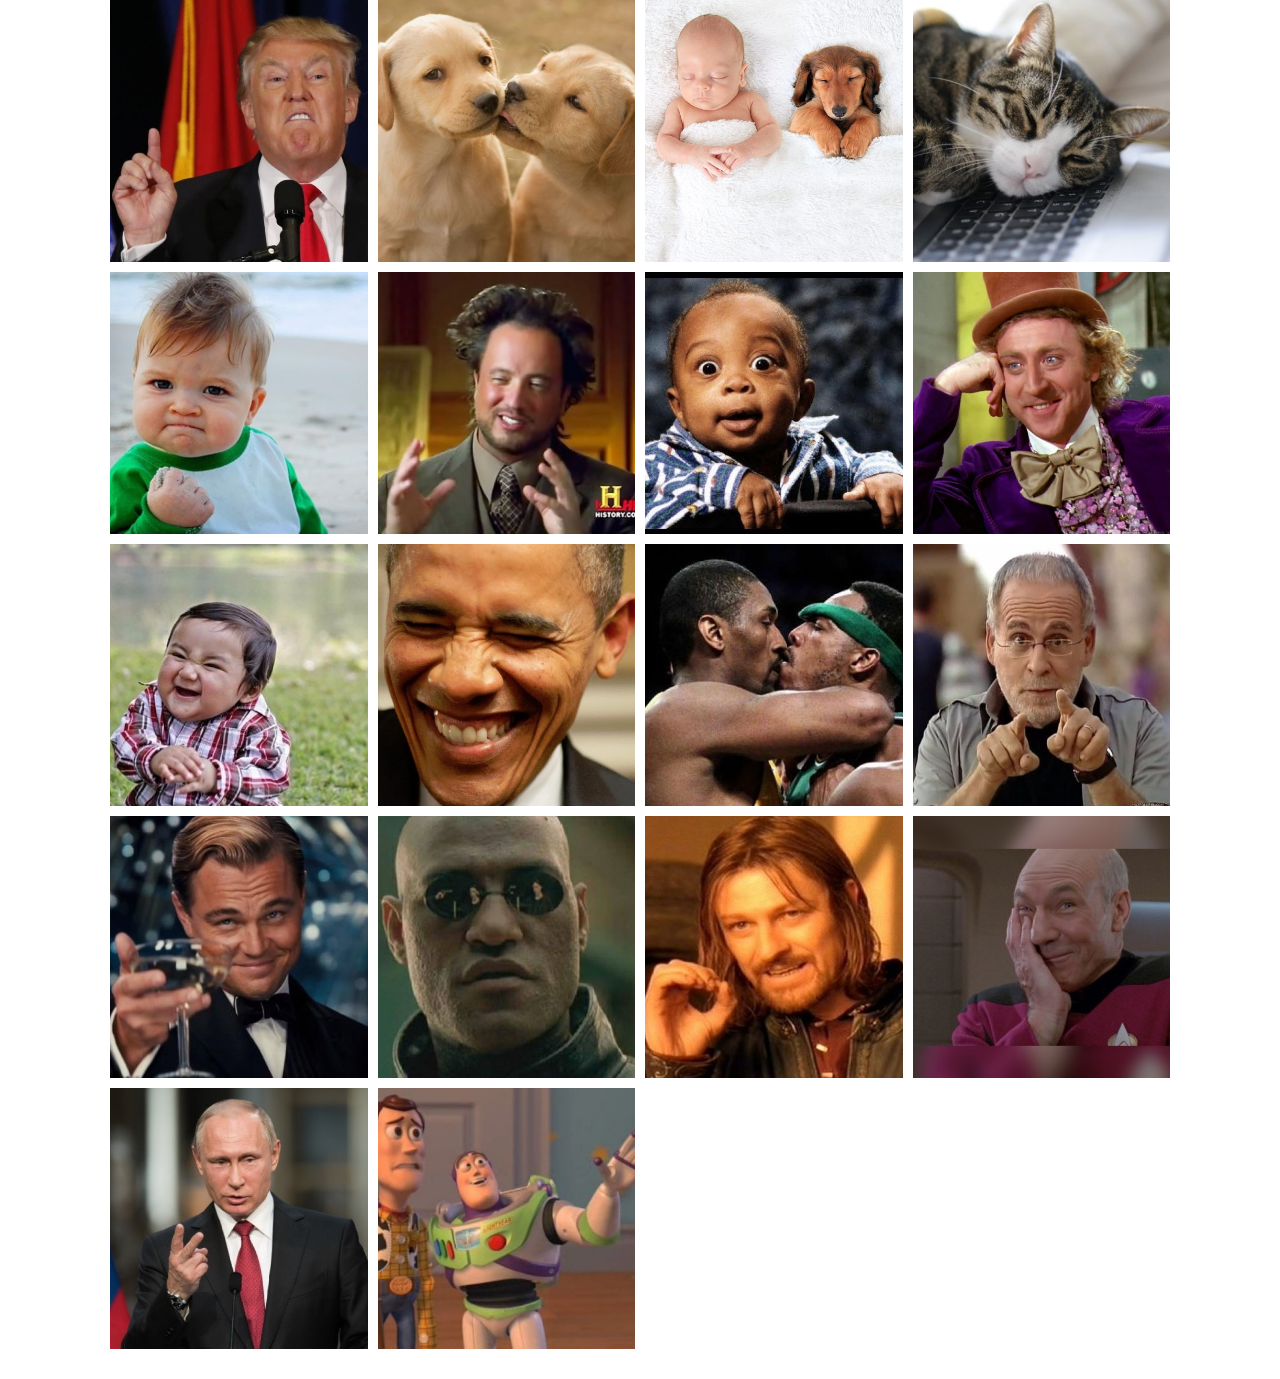
==== js/index.html @ a45c568f "fix" ====
<!DOCTYPE html>
<html lang="en">

<head>
    <title>Meme Generator</title>
    <link rel="stylesheet" href="css/main.css">
</head>

<body onload="init()">
    <section class="editor">
        <canvas width="500" height="500" onclick="onCanvasClick(event)"></canvas>
        <button onclick="onRemoveLine()">Remove Line</button>
        <input class="lineText" oninput="onInput(event)">
        <!-- <button onclick="onSave()" hidden>Save</button> -->
        <button onclick="onDownload()">Download</button>
    </section>
    <section class="gallery"></section>

    <script src="js/storage-service.js"></script>
    <script src="js/gallery.js"></script>
    <script src="js/meme-service.js"></script>
    <script src="js/main.js"></script>
</body>

</html>
---- js/css/main.css ----
body {
    margin: 0;
}

/* GALLERY */

.gallery {
    display: grid;
    margin: 0 auto 30px;
    max-width: 1060px;
    grid-template-columns: repeat(auto-fill, minmax(250px, 1fr));
    grid-gap: 10px;
}

.gallery div {
    /* border: 1px black solid; */
    /* width: 200px; */
    /* height: 200px; */
}

.gallery img {
    height: 100%;
    /* height: 200px; for bonus */
    width: 100%;
    object-fit: cover;
}
.hidden{
    display: none;
}
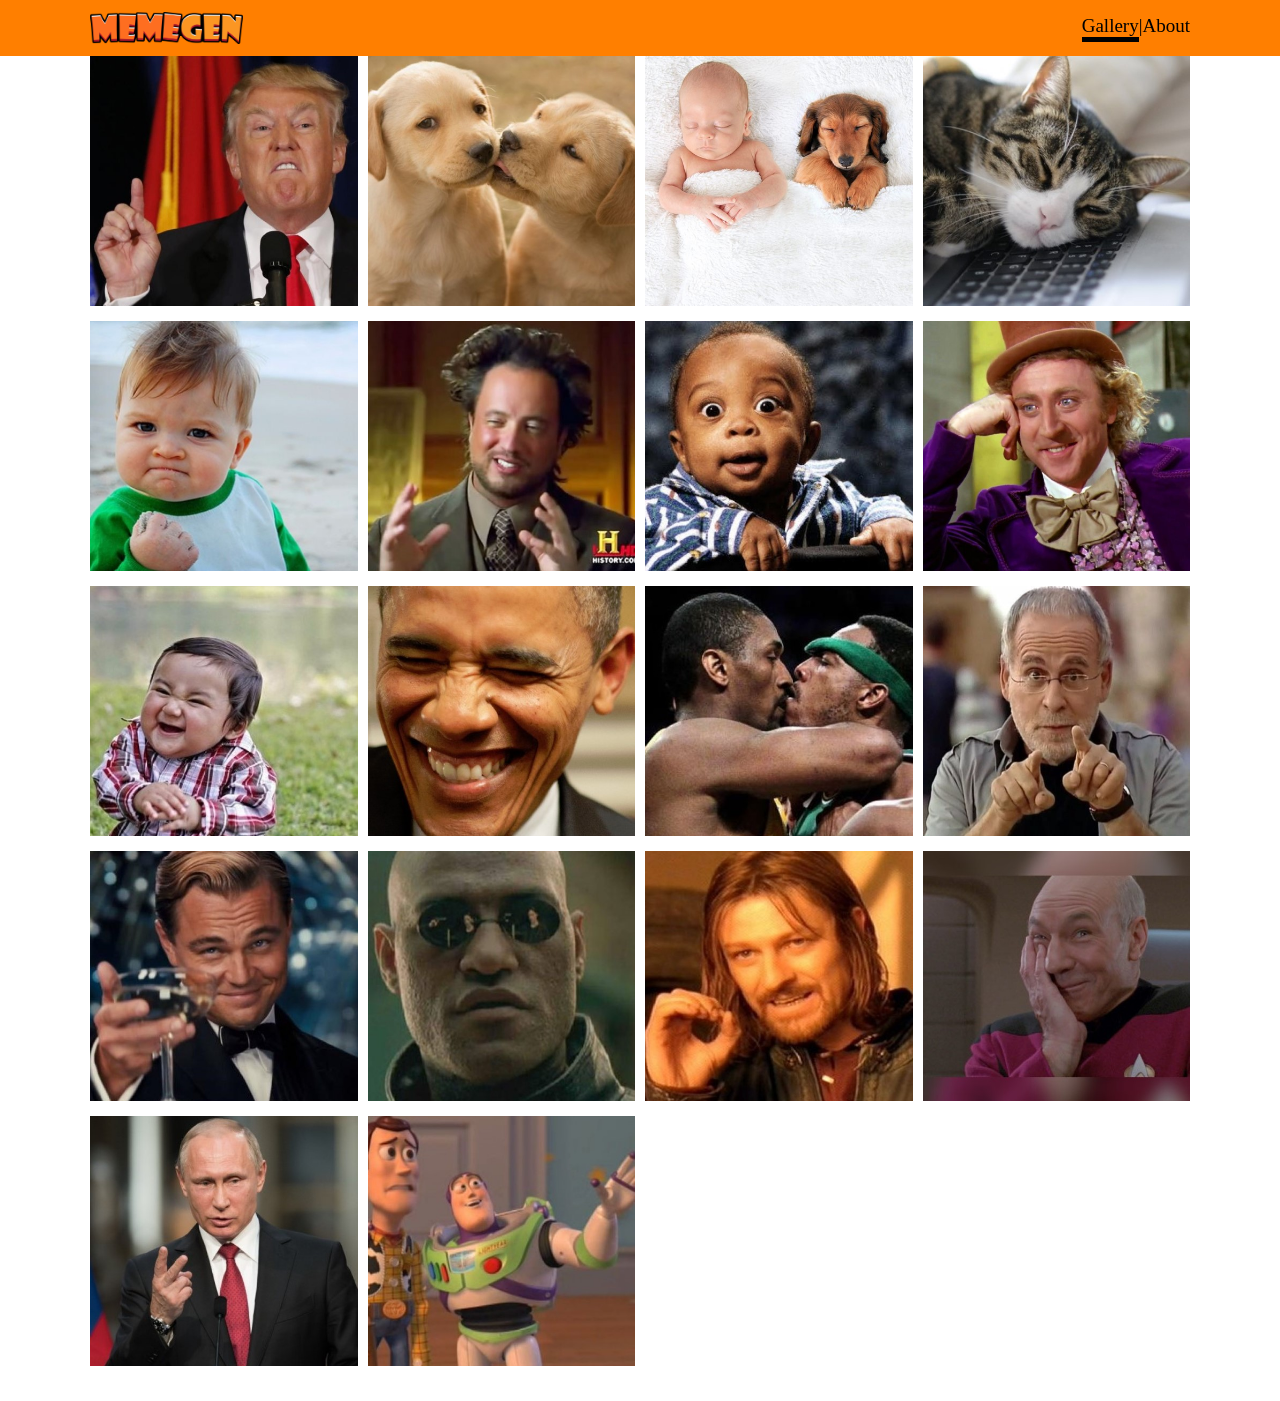
==== commit 32326638: "a" ====
--- a/js/index.html
+++ b/js/index.html
@@ -3,23 +3,37 @@
 
 <head>
     <title>Meme Generator</title>
-    <link rel="stylesheet" href="css/main.css">
+    <link rel="stylesheet" href="/css/main.css">
 </head>
 
 <body onload="init()">
+    <header>
+        <div class="container">
+        <img src="/img/logo.png" alt="memegen">
+        <div><ul>
+            <li class="selected">
+                Gallery
+            </li>|
+            <li>
+                About
+            </li>
+        </ul></div>
+    </div>
+    </header>
     <section class="editor">
-        <canvas width="500" height="500" onclick="onCanvasClick(event)"></canvas>
+        <canvas width="500" height="500" onclick="onCanvasClick(event)" onmousedown="onStartDragging(event)"></canvas>
+        <button onclick="onChangeSize(-2)">size-</button>
+        <button onclick="onChangeSize(+2)">size+</button>
         <button onclick="onRemoveLine()">Remove Line</button>
         <input class="lineText" oninput="onInput(event)">
-        <!-- <button onclick="onSave()" hidden>Save</button> -->
         <button onclick="onDownload()">Download</button>
     </section>
     <section class="gallery"></section>
 
-    <script src="js/storage-service.js"></script>
-    <script src="js/gallery.js"></script>
-    <script src="js/meme-service.js"></script>
-    <script src="js/main.js"></script>
+    <script src="/js/storage-service.js"></script>
+    <script src="/js/gallery.js"></script>
+    <script src="/js/meme-service.js"></script>
+    <script src="/js/main.js"></script>
 </body>
 
 </html>
--- a/css/main.css
+++ b/css/main.css
@@ -0,0 +1,65 @@
+* {
+    box-sizing: border-box;
+}
+
+body {
+    margin: 0;
+    font-size: 19px;
+}
+
+/* HEADER */
+header .container{
+    margin: 0 auto;
+    max-width: 1100px;
+    height: 100%;
+    display: flex;
+    justify-content: space-between;
+    align-items: center;
+}
+header {
+    background-color: #ff7f00;
+    height: 3.5rem;
+}
+
+header .container img {
+    height: 2rem;
+    /* margin-left: 20px; */
+}
+
+header .container ul {
+    list-style-type: none;
+    margin: 0;
+    padding: 0;
+    display: flex;
+}
+
+header .container li {
+    /* width: 131px; */
+    position: relative;
+    cursor: pointer;
+
+}
+header .container li.selected{
+    border-bottom: 5px solid black;
+}
+
+/* GALLERY */
+
+.gallery {
+    display: grid;
+    margin: 0 auto 30px;
+    max-width: 1100px;
+    grid-template-columns: repeat(auto-fill, minmax(250px, 1fr));
+    grid-gap: 10px;
+}
+
+.gallery img {
+    /* height: 100%; */
+    height: 250px;
+    width: 100%;
+    object-fit: cover;
+}
+
+.hidden {
+    display: none;
+}
